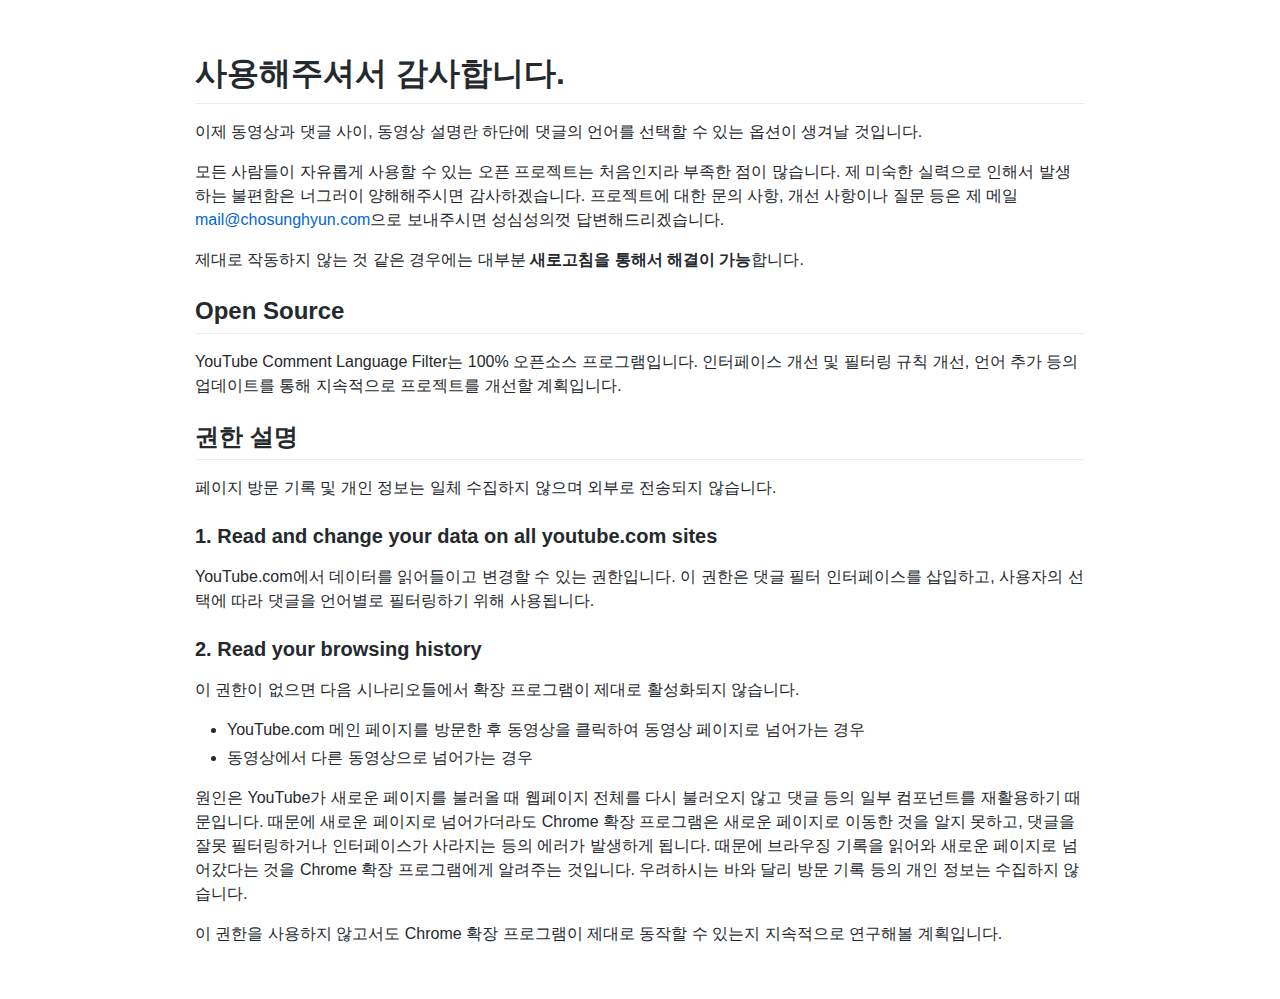
==== docs/index.html @ 40d3a5e2 ":art: Website Update" ====
<!DOCTYPE html>
<html lang="en">

<head>
  <meta charset="UTF-8">
  <meta name="viewport" content="width=device-width, initial-scale=1.0">
  <link rel="stylesheet" type="text/css" href="./styles.css" />
  <!--<script src="docs.js"></script>-->
  <style>
    .markdown-body {
      box-sizing: border-box;
      min-width: 200px;
      max-width: 980px;
      margin: 0 auto;
      padding: 45px;
    }

    @media (max-width: 767px) {
      .markdown-body {
        padding: 15px;
      }
    }
  </style>
  <script async src="https://www.googletagmanager.com/gtag/js?id=UA-127955862-8"></script>
  <script>
    window.dataLayer = window.dataLayer || [];
    function gtag() { dataLayer.push(arguments); }
    gtag('js', new Date());

    gtag('config', 'UA-127955862-8');
  </script>
  <title>YouTube Comment Language Filter</title>
</head>


<body>
  <!-- <article class="markdown-body">
    <h4>Language</h4>
    <select id="Language">
      <option value="English">English</option>
      <option value="Korean">Korean</option>
    </select>
  </article> -->
  <article class="markdown-body" id="main-text">
    <h1 id="toc_0">사용해주셔서 감사합니다.</h1>

    <p>이제 동영상과 댓글 사이, 동영상 설명란 하단에 댓글의 언어를 선택할 수 있는 옵션이 생겨날 것입니다.</p>

    <p>모든 사람들이 자유롭게 사용할 수 있는 오픈 프로젝트는 처음인지라 부족한 점이 많습니다. 제 미숙한 실력으로 인해서 발생하는 불편함은 너그러이 양해해주시면 감사하겠습니다. 프로젝트에 대한 문의 사항,
      개선 사항이나 질문 등은 제 메일 <a href="mailto:mail@chosunghyun.com">mail@chosunghyun.com</a>으로 보내주시면 성심성의껏 답변해드리겠습니다.</p>

    <p>제대로 작동하지 않는 것 같은 경우에는 대부분 <strong>새로고침을 통해서 해결이 가능</strong>합니다.</p>

    <h2 id="toc_1">Open Source</h2>

    <p>YouTube Comment Language Filter는 100% 오픈소스 프로그램입니다. 인터페이스 개선 및 필터링 규칙 개선, 언어 추가 등의 업데이트를 통해 지속적으로 프로젝트를 개선할
      계획입니다.</p>

    <h2 id="toc_2">권한 설명</h2>

    <p>페이지 방문 기록 및 개인 정보는 일체 수집하지 않으며 외부로 전송되지 않습니다. </p>

    <h3 id="toc_3">1. Read and change your data on all youtube.com sites</h3>

    <p>YouTube.com에서 데이터를 읽어들이고 변경할 수 있는 권한입니다. 이 권한은 댓글 필터 인터페이스를 삽입하고, 사용자의 선택에 따라 댓글을 언어별로 필터링하기 위해 사용됩니다.</p>

    <h3 id="toc_4">2. Read your browsing history</h3>

    <p>이 권한이 없으면 다음 시나리오들에서 확장 프로그램이 제대로 활성화되지 않습니다.</p>

    <ul>
      <li>YouTube.com 메인 페이지를 방문한 후 동영상을 클릭하여 동영상 페이지로 넘어가는 경우</li>
      <li>동영상에서 다른 동영상으로 넘어가는 경우</li>
    </ul>

    <p>원인은 YouTube가 새로운 페이지를 불러올 때 웹페이지 전체를 다시 불러오지 않고 댓글 등의 일부 컴포넌트를 재활용하기 때문입니다. 때문에 새로운 페이지로 넘어가더라도 Chrome 확장 프로그램은
      새로운 페이지로 이동한 것을 알지 못하고, 댓글을 잘못 필터링하거나 인터페이스가 사라지는 등의 에러가 발생하게 됩니다. 때문에 브라우징 기록을 읽어와 새로운 페이지로 넘어갔다는 것을 Chrome 확장
      프로그램에게 알려주는 것입니다. 우려하시는 바와 달리 방문 기록 등의 개인 정보는 수집하지 않습니다.</p>

    <p>이 권한을 사용하지 않고서도 Chrome 확장 프로그램이 제대로 동작할 수 있는지 지속적으로 연구해볼 계획입니다.</p>

  </article>
</body>

</html>
---- docs/styles.css ----
@import url("https://rsms.me/inter/inter.css");
html {
  font-family: "Inter", sans-serif;
}
@supports (font-variation-settings: normal) {
  html {
    font-family: "Inter var", sans-serif;
  }
}

.markdown-body .octicon {
  display: inline-block;
  fill: currentColor;
  vertical-align: text-bottom;
}

.markdown-body .anchor {
  float: left;
  line-height: 1;
  margin-left: -20px;
  padding-right: 4px;
}

.markdown-body .anchor:focus {
  outline: none;
}

.markdown-body h1 .octicon-link,
.markdown-body h2 .octicon-link,
.markdown-body h3 .octicon-link,
.markdown-body h4 .octicon-link,
.markdown-body h5 .octicon-link,
.markdown-body h6 .octicon-link {
  color: #1b1f23;
  vertical-align: middle;
  visibility: hidden;
}

.markdown-body h1:hover .anchor,
.markdown-body h2:hover .anchor,
.markdown-body h3:hover .anchor,
.markdown-body h4:hover .anchor,
.markdown-body h5:hover .anchor,
.markdown-body h6:hover .anchor {
  text-decoration: none;
}

.markdown-body h1:hover .anchor .octicon-link,
.markdown-body h2:hover .anchor .octicon-link,
.markdown-body h3:hover .anchor .octicon-link,
.markdown-body h4:hover .anchor .octicon-link,
.markdown-body h5:hover .anchor .octicon-link,
.markdown-body h6:hover .anchor .octicon-link {
  visibility: visible;
}

.markdown-body h1:hover .anchor .octicon-link:before,
.markdown-body h2:hover .anchor .octicon-link:before,
.markdown-body h3:hover .anchor .octicon-link:before,
.markdown-body h4:hover .anchor .octicon-link:before,
.markdown-body h5:hover .anchor .octicon-link:before,
.markdown-body h6:hover .anchor .octicon-link:before {
  width: 16px;
  height: 16px;
  content: " ";
  display: inline-block;
  background-image: url("data:image/svg+xml,%3Csvg xmlns='http://www.w3.org/2000/svg' viewBox='0 0 16 16' version='1.1' width='16' height='16' aria-hidden='true'%3E%3Cpath fill-rule='evenodd' d='M4 9h1v1H4c-1.5 0-3-1.69-3-3.5S2.55 3 4 3h4c1.45 0 3 1.69 3 3.5 0 1.41-.91 2.72-2 3.25V8.59c.58-.45 1-1.27 1-2.09C10 5.22 8.98 4 8 4H4c-.98 0-2 1.22-2 2.5S3 9 4 9zm9-3h-1v1h1c1 0 2 1.22 2 2.5S13.98 12 13 12H9c-.98 0-2-1.22-2-2.5 0-.83.42-1.64 1-2.09V6.25c-1.09.53-2 1.84-2 3.25C6 11.31 7.55 13 9 13h4c1.45 0 3-1.69 3-3.5S14.5 6 13 6z'%3E%3C/path%3E%3C/svg%3E");
}
.markdown-body {
  -ms-text-size-adjust: 100%;
  -webkit-text-size-adjust: 100%;
  line-height: 1.5;
  color: #24292e;
  font-family: -apple-system, BlinkMacSystemFont, Inter, Segoe UI, Helvetica,
    Arial, sans-serif, Apple Color Emoji, Segoe UI Emoji;
  font-size: 16px;
  line-height: 1.5;
  word-wrap: break-word;
}

.markdown-body details {
  display: block;
}

.markdown-body summary {
  display: list-item;
}

.markdown-body a {
  background-color: initial;
}

.markdown-body a:active,
.markdown-body a:hover {
  outline-width: 0;
}

.markdown-body strong {
  font-weight: inherit;
  font-weight: bolder;
}

.markdown-body h1 {
  font-size: 2em;
  margin: 0.67em 0;
}

.markdown-body img {
  border-style: none;
}

.markdown-body code,
.markdown-body kbd,
.markdown-body pre {
  font-family: monospace, monospace;
  font-size: 1em;
}

.markdown-body hr {
  box-sizing: initial;
  height: 0;
  overflow: visible;
}

.markdown-body input {
  font: inherit;
  margin: 0;
}

.markdown-body input {
  overflow: visible;
}

.markdown-body [type="checkbox"] {
  box-sizing: border-box;
  padding: 0;
}

.markdown-body * {
  box-sizing: border-box;
}

.markdown-body input {
  font-family: inherit;
  font-size: inherit;
  line-height: inherit;
}

.markdown-body a {
  color: #0366d6;
  text-decoration: none;
}

.markdown-body a:hover {
  text-decoration: underline;
}

.markdown-body strong {
  font-weight: 600;
}

.markdown-body hr {
  height: 0;
  margin: 15px 0;
  overflow: hidden;
  background: transparent;
  border: 0;
  border-bottom: 1px solid #dfe2e5;
}

.markdown-body hr:after,
.markdown-body hr:before {
  display: table;
  content: "";
}

.markdown-body hr:after {
  clear: both;
}

.markdown-body table {
  border-spacing: 0;
  border-collapse: collapse;
}

.markdown-body td,
.markdown-body th {
  padding: 0;
}

.markdown-body details summary {
  cursor: pointer;
}

.markdown-body kbd {
  display: inline-block;
  padding: 3px 5px;
  font: 11px SFMono-Regular, Consolas, Liberation Mono, Menlo, monospace;
  line-height: 10px;
  color: #444d56;
  vertical-align: middle;
  background-color: #fafbfc;
  border: 1px solid #d1d5da;
  border-radius: 3px;
  box-shadow: inset 0 -1px 0 #d1d5da;
}

.markdown-body h1,
.markdown-body h2,
.markdown-body h3,
.markdown-body h4,
.markdown-body h5,
.markdown-body h6 {
  margin-top: 0;
  margin-bottom: 0;
}

.markdown-body h1 {
  font-size: 32px;
}

.markdown-body h1,
.markdown-body h2 {
  font-weight: 600;
}

.markdown-body h2 {
  font-size: 24px;
}

.markdown-body h3 {
  font-size: 20px;
}

.markdown-body h3,
.markdown-body h4 {
  font-weight: 600;
}

.markdown-body h4 {
  font-size: 16px;
}

.markdown-body h5 {
  font-size: 14px;
}

.markdown-body h5,
.markdown-body h6 {
  font-weight: 600;
}

.markdown-body h6 {
  font-size: 12px;
}

.markdown-body p {
  margin-top: 0;
  margin-bottom: 10px;
}

.markdown-body blockquote {
  margin: 0;
}

.markdown-body ol,
.markdown-body ul {
  padding-left: 0;
  margin-top: 0;
  margin-bottom: 0;
}

.markdown-body ol ol,
.markdown-body ul ol {
  list-style-type: lower-roman;
}

.markdown-body ol ol ol,
.markdown-body ol ul ol,
.markdown-body ul ol ol,
.markdown-body ul ul ol {
  list-style-type: lower-alpha;
}

.markdown-body dd {
  margin-left: 0;
}

.markdown-body code,
.markdown-body pre {
  font-family: SFMono-Regular, Consolas, Liberation Mono, Menlo, monospace;
  font-size: 12px;
}

.markdown-body pre {
  margin-top: 0;
  margin-bottom: 0;
}

.markdown-body input::-webkit-inner-spin-button,
.markdown-body input::-webkit-outer-spin-button {
  margin: 0;
  -webkit-appearance: none;
  appearance: none;
}

.markdown-body :checked + .radio-label {
  position: relative;
  z-index: 1;
  border-color: #0366d6;
}

.markdown-body .border {
  border: 1px solid #e1e4e8 !important;
}

.markdown-body .border-0 {
  border: 0 !important;
}

.markdown-body .border-bottom {
  border-bottom: 1px solid #e1e4e8 !important;
}

.markdown-body .rounded-1 {
  border-radius: 3px !important;
}

.markdown-body .bg-white {
  background-color: #fff !important;
}

.markdown-body .bg-gray-light {
  background-color: #fafbfc !important;
}

.markdown-body .text-gray-light {
  color: #6a737d !important;
}

.markdown-body .mb-0 {
  margin-bottom: 0 !important;
}

.markdown-body .my-2 {
  margin-top: 8px !important;
  margin-bottom: 8px !important;
}

.markdown-body .pl-0 {
  padding-left: 0 !important;
}

.markdown-body .py-0 {
  padding-top: 0 !important;
  padding-bottom: 0 !important;
}

.markdown-body .pl-1 {
  padding-left: 4px !important;
}

.markdown-body .pl-2 {
  padding-left: 8px !important;
}

.markdown-body .py-2 {
  padding-top: 8px !important;
  padding-bottom: 8px !important;
}

.markdown-body .pl-3,
.markdown-body .px-3 {
  padding-left: 16px !important;
}

.markdown-body .px-3 {
  padding-right: 16px !important;
}

.markdown-body .pl-4 {
  padding-left: 24px !important;
}

.markdown-body .pl-5 {
  padding-left: 32px !important;
}

.markdown-body .pl-6 {
  padding-left: 40px !important;
}

.markdown-body .f6 {
  font-size: 12px !important;
}

.markdown-body .lh-condensed {
  line-height: 1.25 !important;
}

.markdown-body .text-bold {
  font-weight: 600 !important;
}

.markdown-body .pl-c {
  color: #6a737d;
}

.markdown-body .pl-c1,
.markdown-body .pl-s .pl-v {
  color: #005cc5;
}

.markdown-body .pl-e,
.markdown-body .pl-en {
  color: #6f42c1;
}

.markdown-body .pl-s .pl-s1,
.markdown-body .pl-smi {
  color: #24292e;
}

.markdown-body .pl-ent {
  color: #22863a;
}

.markdown-body .pl-k {
  color: #d73a49;
}

.markdown-body .pl-pds,
.markdown-body .pl-s,
.markdown-body .pl-s .pl-pse .pl-s1,
.markdown-body .pl-sr,
.markdown-body .pl-sr .pl-cce,
.markdown-body .pl-sr .pl-sra,
.markdown-body .pl-sr .pl-sre {
  color: #032f62;
}

.markdown-body .pl-smw,
.markdown-body .pl-v {
  color: #e36209;
}

.markdown-body .pl-bu {
  color: #b31d28;
}

.markdown-body .pl-ii {
  color: #fafbfc;
  background-color: #b31d28;
}

.markdown-body .pl-c2 {
  color: #fafbfc;
  background-color: #d73a49;
}

.markdown-body .pl-c2:before {
  content: "^M";
}

.markdown-body .pl-sr .pl-cce {
  font-weight: 700;
  color: #22863a;
}

.markdown-body .pl-ml {
  color: #735c0f;
}

.markdown-body .pl-mh,
.markdown-body .pl-mh .pl-en,
.markdown-body .pl-ms {
  font-weight: 700;
  color: #005cc5;
}

.markdown-body .pl-mi {
  font-style: italic;
  color: #24292e;
}

.markdown-body .pl-mb {
  font-weight: 700;
  color: #24292e;
}

.markdown-body .pl-md {
  color: #b31d28;
  background-color: #ffeef0;
}

.markdown-body .pl-mi1 {
  color: #22863a;
  background-color: #f0fff4;
}

.markdown-body .pl-mc {
  color: #e36209;
  background-color: #ffebda;
}

.markdown-body .pl-mi2 {
  color: #f6f8fa;
  background-color: #005cc5;
}

.markdown-body .pl-mdr {
  font-weight: 700;
  color: #6f42c1;
}

.markdown-body .pl-ba {
  color: #586069;
}

.markdown-body .pl-sg {
  color: #959da5;
}

.markdown-body .pl-corl {
  text-decoration: underline;
  color: #032f62;
}

.markdown-body .mb-0 {
  margin-bottom: 0 !important;
}

.markdown-body .my-2 {
  margin-bottom: 8px !important;
}

.markdown-body .my-2 {
  margin-top: 8px !important;
}

.markdown-body .pl-0 {
  padding-left: 0 !important;
}

.markdown-body .py-0 {
  padding-top: 0 !important;
  padding-bottom: 0 !important;
}

.markdown-body .pl-1 {
  padding-left: 4px !important;
}

.markdown-body .pl-2 {
  padding-left: 8px !important;
}

.markdown-body .py-2 {
  padding-top: 8px !important;
  padding-bottom: 8px !important;
}

.markdown-body .pl-3 {
  padding-left: 16px !important;
}

.markdown-body .pl-4 {
  padding-left: 24px !important;
}

.markdown-body .pl-5 {
  padding-left: 32px !important;
}

.markdown-body .pl-6 {
  padding-left: 40px !important;
}

.markdown-body .pl-7 {
  padding-left: 48px !important;
}

.markdown-body .pl-8 {
  padding-left: 64px !important;
}

.markdown-body .pl-9 {
  padding-left: 80px !important;
}

.markdown-body .pl-10 {
  padding-left: 96px !important;
}

.markdown-body .pl-11 {
  padding-left: 112px !important;
}

.markdown-body .pl-12 {
  padding-left: 128px !important;
}

.markdown-body hr {
  border-bottom-color: #eee;
}

.markdown-body kbd {
  display: inline-block;
  padding: 3px 5px;
  font: 11px SFMono-Regular, Consolas, Liberation Mono, Menlo, monospace;
  line-height: 10px;
  color: #444d56;
  vertical-align: middle;
  background-color: #fafbfc;
  border: 1px solid #d1d5da;
  border-radius: 3px;
  box-shadow: inset 0 -1px 0 #d1d5da;
}

.markdown-body:after,
.markdown-body:before {
  display: table;
  content: "";
}

.markdown-body:after {
  clear: both;
}

.markdown-body > :first-child {
  margin-top: 0 !important;
}

.markdown-body > :last-child {
  margin-bottom: 0 !important;
}

.markdown-body a:not([href]) {
  color: inherit;
  text-decoration: none;
}

.markdown-body blockquote,
.markdown-body details,
.markdown-body dl,
.markdown-body ol,
.markdown-body p,
.markdown-body pre,
.markdown-body table,
.markdown-body ul {
  margin-top: 0;
  margin-bottom: 16px;
}

.markdown-body hr {
  height: 0.25em;
  padding: 0;
  margin: 24px 0;
  background-color: #e1e4e8;
  border: 0;
}

.markdown-body blockquote {
  padding: 0 1em;
  color: #6a737d;
  border-left: 0.25em solid #dfe2e5;
}

.markdown-body blockquote > :first-child {
  margin-top: 0;
}

.markdown-body blockquote > :last-child {
  margin-bottom: 0;
}

.markdown-body h1,
.markdown-body h2,
.markdown-body h3,
.markdown-body h4,
.markdown-body h5,
.markdown-body h6 {
  margin-top: 24px;
  margin-bottom: 16px;
  font-weight: 600;
  line-height: 1.25;
}

.markdown-body h1 {
  font-size: 2em;
}

.markdown-body h1,
.markdown-body h2 {
  padding-bottom: 0.3em;
  border-bottom: 1px solid #eaecef;
}

.markdown-body h2 {
  font-size: 1.5em;
}

.markdown-body h3 {
  font-size: 1.25em;
}

.markdown-body h4 {
  font-size: 1em;
}

.markdown-body h5 {
  font-size: 0.875em;
}

.markdown-body h6 {
  font-size: 0.85em;
  color: #6a737d;
}

.markdown-body ol,
.markdown-body ul {
  padding-left: 2em;
}

.markdown-body ol ol,
.markdown-body ol ul,
.markdown-body ul ol,
.markdown-body ul ul {
  margin-top: 0;
  margin-bottom: 0;
}

.markdown-body li {
  word-wrap: break-all;
}

.markdown-body li > p {
  margin-top: 16px;
}

.markdown-body li + li {
  margin-top: 0.25em;
}

.markdown-body dl {
  padding: 0;
}

.markdown-body dl dt {
  padding: 0;
  margin-top: 16px;
  font-size: 1em;
  font-style: italic;
  font-weight: 600;
}

.markdown-body dl dd {
  padding: 0 16px;
  margin-bottom: 16px;
}

.markdown-body table {
  display: block;
  width: 100%;
  overflow: auto;
}

.markdown-body table th {
  font-weight: 600;
}

.markdown-body table td,
.markdown-body table th {
  padding: 6px 13px;
  border: 1px solid #dfe2e5;
}

.markdown-body table tr {
  background-color: #fff;
  border-top: 1px solid #c6cbd1;
}

.markdown-body table tr:nth-child(2n) {
  background-color: #f6f8fa;
}

.markdown-body img {
  max-width: 100%;
  box-sizing: initial;
  background-color: #fff;
}

.markdown-body img[align="right"] {
  padding-left: 20px;
}

.markdown-body img[align="left"] {
  padding-right: 20px;
}

.markdown-body code {
  padding: 0.2em 0.4em;
  margin: 0;
  font-size: 85%;
  background-color: rgba(27, 31, 35, 0.05);
  border-radius: 3px;
}

.markdown-body pre {
  word-wrap: normal;
}

.markdown-body pre > code {
  padding: 0;
  margin: 0;
  font-size: 100%;
  word-break: normal;
  white-space: pre;
  background: transparent;
  border: 0;
}

.markdown-body .highlight {
  margin-bottom: 16px;
}

.markdown-body .highlight pre {
  margin-bottom: 0;
  word-break: normal;
}

.markdown-body .highlight pre,
.markdown-body pre {
  padding: 16px;
  overflow: auto;
  font-size: 85%;
  line-height: 1.45;
  background-color: #f6f8fa;
  border-radius: 3px;
}

.markdown-body pre code {
  display: inline;
  max-width: auto;
  padding: 0;
  margin: 0;
  overflow: visible;
  line-height: inherit;
  word-wrap: normal;
  background-color: initial;
  border: 0;
}

.markdown-body .commit-tease-sha {
  display: inline-block;
  font-family: SFMono-Regular, Consolas, Liberation Mono, Menlo, monospace;
  font-size: 90%;
  color: #444d56;
}

.markdown-body .full-commit .btn-outline:not(:disabled):hover {
  color: #005cc5;
  border-color: #005cc5;
}

.markdown-body .blob-wrapper {
  overflow-x: auto;
  overflow-y: hidden;
}

.markdown-body .blob-wrapper-embedded {
  max-height: 240px;
  overflow-y: auto;
}

.markdown-body .blob-num {
  width: 1%;
  min-width: 50px;
  padding-right: 10px;
  padding-left: 10px;
  font-family: SFMono-Regular, Consolas, Liberation Mono, Menlo, monospace;
  font-size: 12px;
  line-height: 20px;
  color: rgba(27, 31, 35, 0.3);
  text-align: right;
  white-space: nowrap;
  vertical-align: top;
  cursor: pointer;
  -webkit-user-select: none;
  -moz-user-select: none;
  -ms-user-select: none;
  user-select: none;
}

.markdown-body .blob-num:hover {
  color: rgba(27, 31, 35, 0.6);
}

.markdown-body .blob-num:before {
  content: attr(data-line-number);
}

.markdown-body .blob-code {
  position: relative;
  padding-right: 10px;
  padding-left: 10px;
  line-height: 20px;
  vertical-align: top;
}

.markdown-body .blob-code-inner {
  overflow: visible;
  font-family: SFMono-Regular, Consolas, Liberation Mono, Menlo, monospace;
  font-size: 12px;
  color: #24292e;
  word-wrap: normal;
  white-space: pre;
}

.markdown-body .pl-token.active,
.markdown-body .pl-token:hover {
  cursor: pointer;
  background: #ffea7f;
}

.markdown-body .tab-size[data-tab-size="1"] {
  -moz-tab-size: 1;
  tab-size: 1;
}

.markdown-body .tab-size[data-tab-size="2"] {
  -moz-tab-size: 2;
  tab-size: 2;
}

.markdown-body .tab-size[data-tab-size="3"] {
  -moz-tab-size: 3;
  tab-size: 3;
}

.markdown-body .tab-size[data-tab-size="4"] {
  -moz-tab-size: 4;
  tab-size: 4;
}

.markdown-body .tab-size[data-tab-size="5"] {
  -moz-tab-size: 5;
  tab-size: 5;
}

.markdown-body .tab-size[data-tab-size="6"] {
  -moz-tab-size: 6;
  tab-size: 6;
}

.markdown-body .tab-size[data-tab-size="7"] {
  -moz-tab-size: 7;
  tab-size: 7;
}

.markdown-body .tab-size[data-tab-size="8"] {
  -moz-tab-size: 8;
  tab-size: 8;
}

.markdown-body .tab-size[data-tab-size="9"] {
  -moz-tab-size: 9;
  tab-size: 9;
}

.markdown-body .tab-size[data-tab-size="10"] {
  -moz-tab-size: 10;
  tab-size: 10;
}

.markdown-body .tab-size[data-tab-size="11"] {
  -moz-tab-size: 11;
  tab-size: 11;
}

.markdown-body .tab-size[data-tab-size="12"] {
  -moz-tab-size: 12;
  tab-size: 12;
}

.markdown-body .task-list-item {
  list-style-type: none;
}

.markdown-body .task-list-item + .task-list-item {
  margin-top: 3px;
}

.markdown-body .task-list-item input {
  margin: 0 0.2em 0.25em -1.6em;
  vertical-align: middle;
}
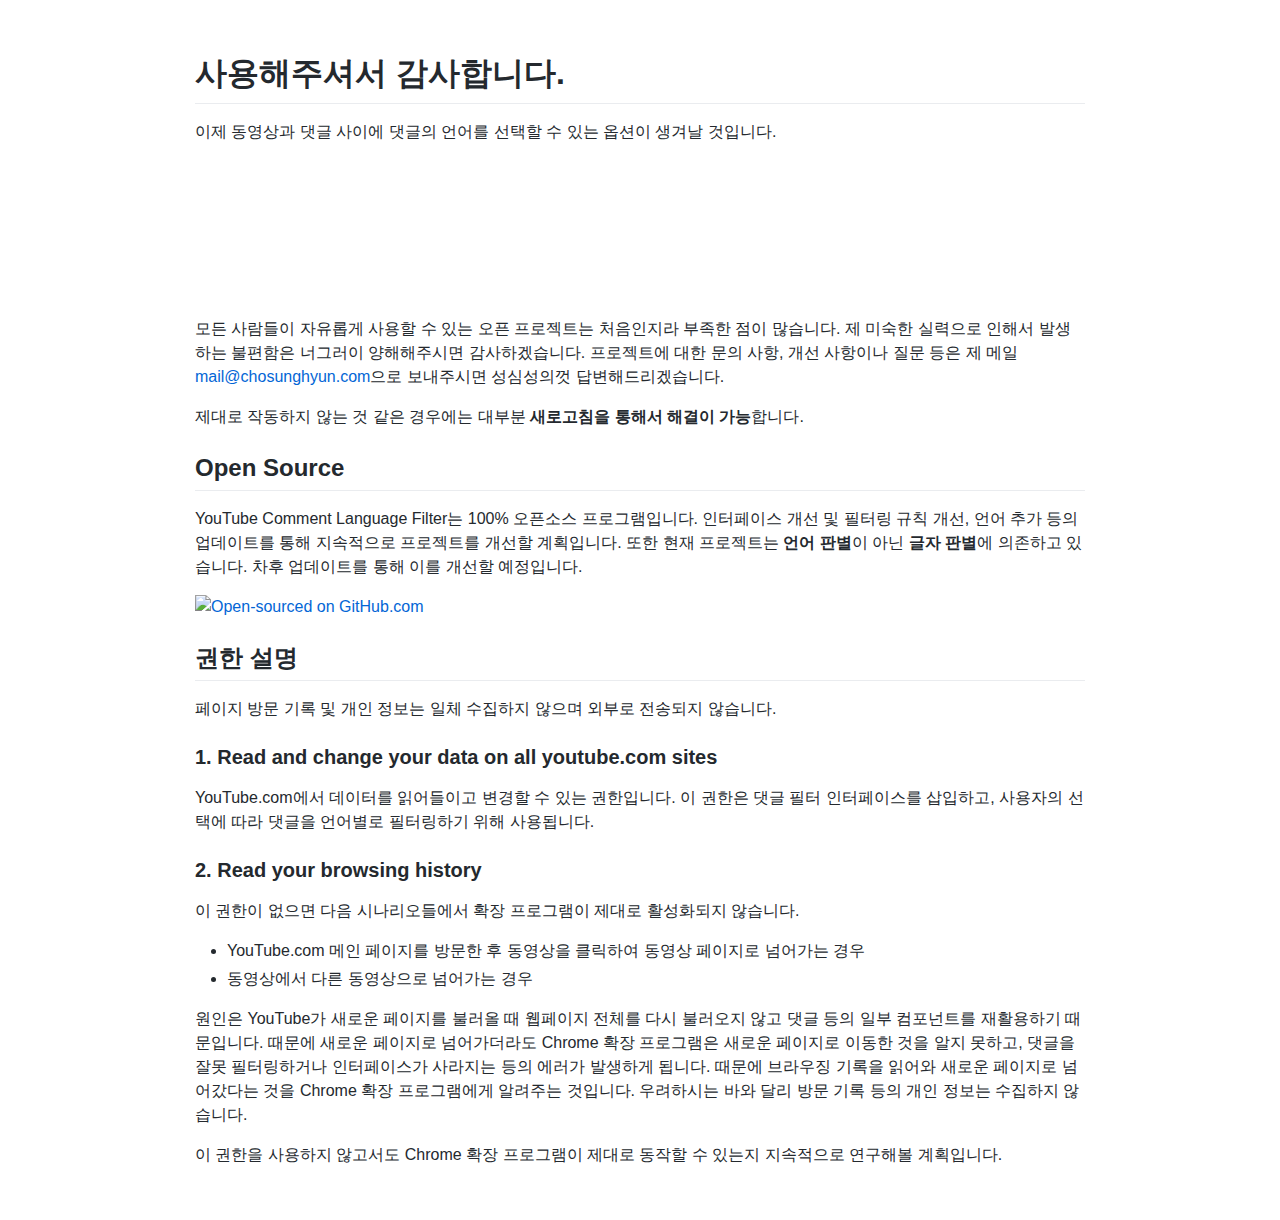
==== commit 095eb977: ":pencil: Clarifying that it's not language detection but character detection" ====
--- a/docs/index.html
+++ b/docs/index.html
@@ -29,7 +29,7 @@
 
     gtag('config', 'UA-127955862-8');
   </script>
-  <title>YouTube Comment Language Filter</title>
+  <title>사용해주셔서 감사합니다.</title>
 </head>
 
 
@@ -44,7 +44,12 @@
   <article class="markdown-body" id="main-text">
     <h1 id="toc_0">사용해주셔서 감사합니다.</h1>
 
-    <p>이제 동영상과 댓글 사이, 동영상 설명란 하단에 댓글의 언어를 선택할 수 있는 옵션이 생겨날 것입니다.</p>
+    <p>이제 동영상과 댓글 사이에 댓글의 언어를 선택할 수 있는 옵션이 생겨날 것입니다.</p>
+
+    <video width="250" autoplay loop muted>
+      <source src="min-CLF.mp4" type="video/mp4">
+      Your browser does not support the video tag.
+    </video>
 
     <p>모든 사람들이 자유롭게 사용할 수 있는 오픈 프로젝트는 처음인지라 부족한 점이 많습니다. 제 미숙한 실력으로 인해서 발생하는 불편함은 너그러이 양해해주시면 감사하겠습니다. 프로젝트에 대한 문의 사항,
       개선 사항이나 질문 등은 제 메일 <a href="mailto:mail@chosunghyun.com">mail@chosunghyun.com</a>으로 보내주시면 성심성의껏 답변해드리겠습니다.</p>
@@ -54,7 +59,9 @@
     <h2 id="toc_1">Open Source</h2>
 
     <p>YouTube Comment Language Filter는 100% 오픈소스 프로그램입니다. 인터페이스 개선 및 필터링 규칙 개선, 언어 추가 등의 업데이트를 통해 지속적으로 프로젝트를 개선할
-      계획입니다.</p>
+      계획입니다. 또한 현재 프로젝트는 <strong>언어 판별</strong>이 아닌 <strong>글자 판별</strong>에 의존하고 있습니다. 차후 업데이트를 통해 이를 개선할 예정입니다.</p>
+    <a href="https://github.com/anaclumos/youtube-comment-language-filter" target="_blank" rel="noopener"><img
+        src="./min-ghopensource.png" alt="Open-sourced on GitHub.com" width="150px"></a>
 
     <h2 id="toc_2">권한 설명</h2>
 
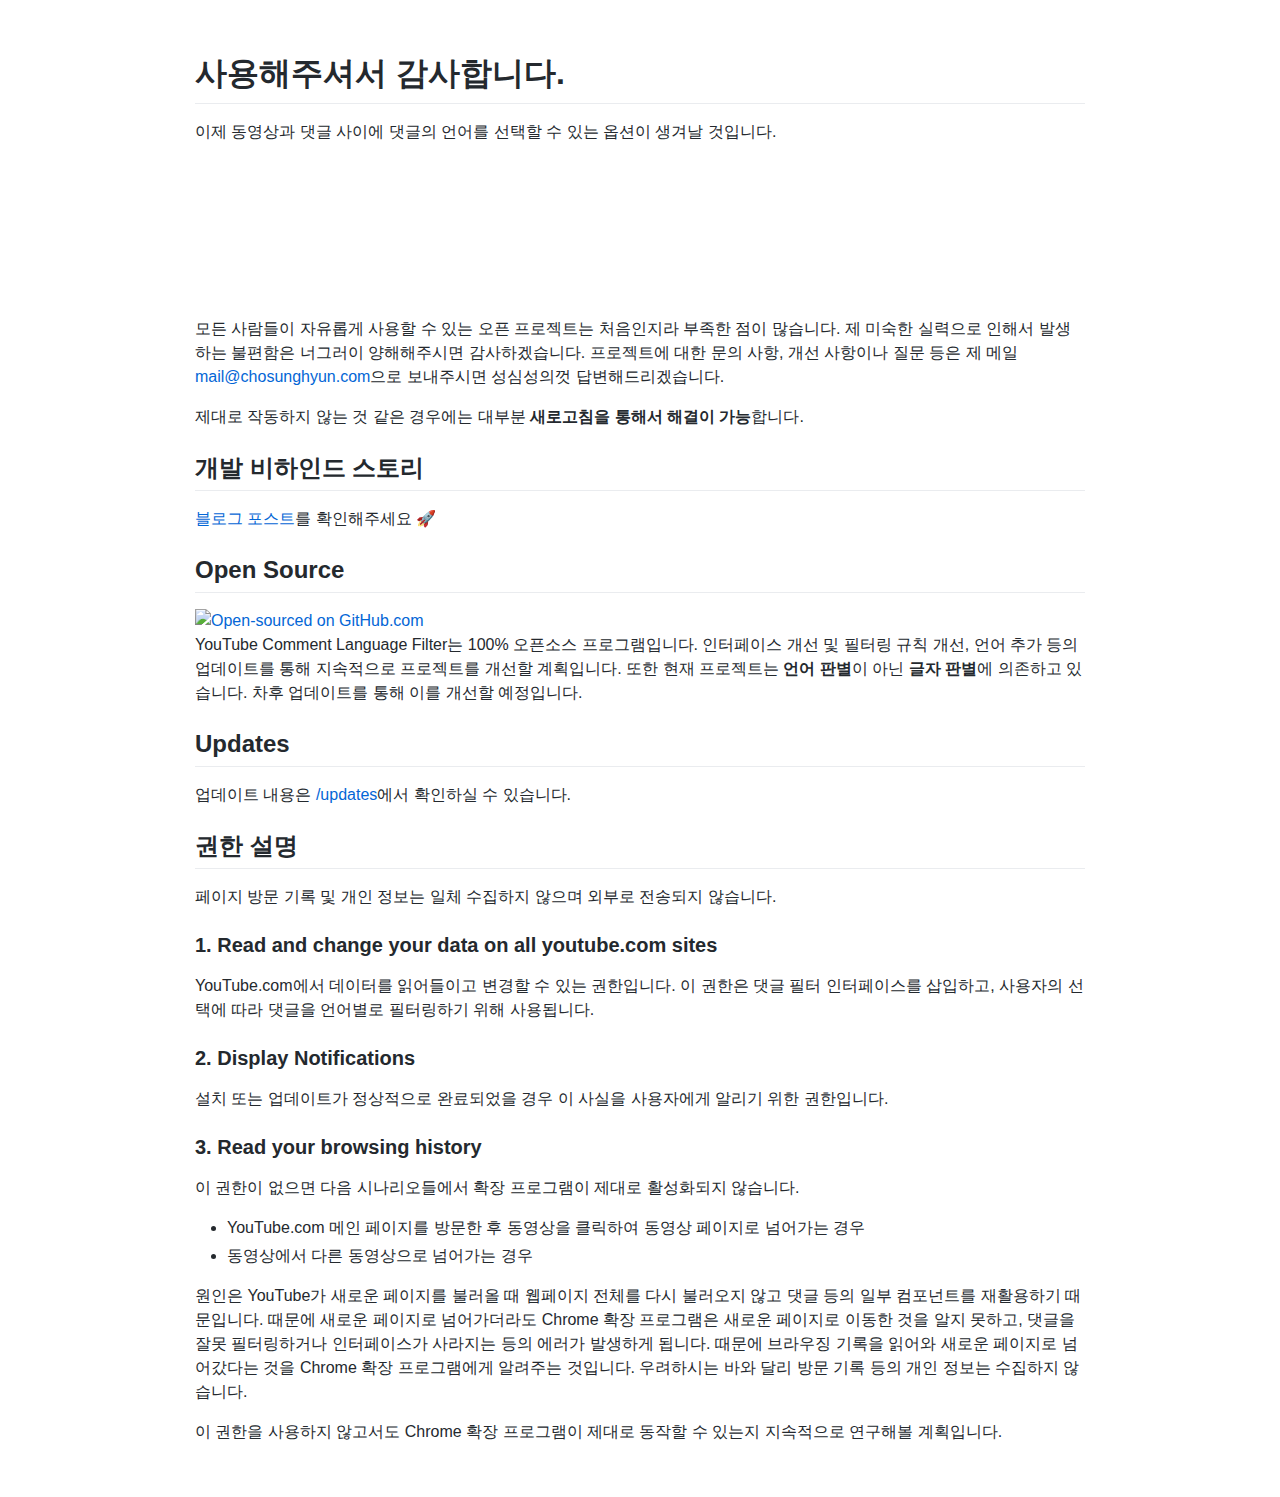
==== commit 9cb3f723: ":pencil: Update Website to include updates / noti permissions" ====
--- a/docs/index.html
+++ b/docs/index.html
@@ -26,66 +26,47 @@
     window.dataLayer = window.dataLayer || [];
     function gtag() { dataLayer.push(arguments); }
     gtag('js', new Date());
-
     gtag('config', 'UA-127955862-8');
   </script>
   <title>사용해주셔서 감사합니다.</title>
 </head>
 
-
 <body>
-  <!-- <article class="markdown-body">
-    <h4>Language</h4>
-    <select id="Language">
-      <option value="English">English</option>
-      <option value="Korean">Korean</option>
-    </select>
-  </article> -->
   <article class="markdown-body" id="main-text">
     <h1 id="toc_0">사용해주셔서 감사합니다.</h1>
-
     <p>이제 동영상과 댓글 사이에 댓글의 언어를 선택할 수 있는 옵션이 생겨날 것입니다.</p>
-
     <video width="250" autoplay loop muted>
       <source src="min-CLF.mp4" type="video/mp4">
       Your browser does not support the video tag.
     </video>
-
     <p>모든 사람들이 자유롭게 사용할 수 있는 오픈 프로젝트는 처음인지라 부족한 점이 많습니다. 제 미숙한 실력으로 인해서 발생하는 불편함은 너그러이 양해해주시면 감사하겠습니다. 프로젝트에 대한 문의 사항,
       개선 사항이나 질문 등은 제 메일 <a href="mailto:mail@chosunghyun.com">mail@chosunghyun.com</a>으로 보내주시면 성심성의껏 답변해드리겠습니다.</p>
-
     <p>제대로 작동하지 않는 것 같은 경우에는 대부분 <strong>새로고침을 통해서 해결이 가능</strong>합니다.</p>
-
-    <h2 id="toc_1">Open Source</h2>
-
+    <h2 id="toc_1">개발 비하인드 스토리</h2>
+    <p><a href="https://blog.chosunghyun.com/kr-yclf-part-1/" target="_blank" rel="noopener">블로그 포스트</a>를 확인해주세요 🚀</p>
+    <h2 id="toc_2">Open Source</h2>
+    <a href="https://github.com/anaclumos/youtube-comment-language-filter" target="_blank" rel="noopener"><img
+        src="./min-ghopensource.png" alt="Open-sourced on GitHub.com" width="150px"></a>
     <p>YouTube Comment Language Filter는 100% 오픈소스 프로그램입니다. 인터페이스 개선 및 필터링 규칙 개선, 언어 추가 등의 업데이트를 통해 지속적으로 프로젝트를 개선할
       계획입니다. 또한 현재 프로젝트는 <strong>언어 판별</strong>이 아닌 <strong>글자 판별</strong>에 의존하고 있습니다. 차후 업데이트를 통해 이를 개선할 예정입니다.</p>
-    <a href="https://github.com/anaclumos/youtube-comment-language-filter" target="_blank" rel="noopener"><img
-        src="./min-ghopensource.png" alt="Open-sourced on GitHub.com" width="150px"></a>
-
-    <h2 id="toc_2">권한 설명</h2>
-
+    <h2 id="toc_2">Updates</h2>
+    업데이트 내용은 <a href="./updates/">/updates</a>에서 확인하실 수 있습니다.
+    <h2 id="toc_3">권한 설명</h2>
     <p>페이지 방문 기록 및 개인 정보는 일체 수집하지 않으며 외부로 전송되지 않습니다. </p>
-
-    <h3 id="toc_3">1. Read and change your data on all youtube.com sites</h3>
-
+    <h3 id="toc_4">1. Read and change your data on all youtube.com sites</h3>
     <p>YouTube.com에서 데이터를 읽어들이고 변경할 수 있는 권한입니다. 이 권한은 댓글 필터 인터페이스를 삽입하고, 사용자의 선택에 따라 댓글을 언어별로 필터링하기 위해 사용됩니다.</p>
-
-    <h3 id="toc_4">2. Read your browsing history</h3>
-
+    <h3 id="toc_5">2. Display Notifications</h3>
+    <p>설치 또는 업데이트가 정상적으로 완료되었을 경우 이 사실을 사용자에게 알리기 위한 권한입니다.</p>
+    <h3 id="toc_6">3. Read your browsing history</h3>
     <p>이 권한이 없으면 다음 시나리오들에서 확장 프로그램이 제대로 활성화되지 않습니다.</p>
-
     <ul>
       <li>YouTube.com 메인 페이지를 방문한 후 동영상을 클릭하여 동영상 페이지로 넘어가는 경우</li>
       <li>동영상에서 다른 동영상으로 넘어가는 경우</li>
     </ul>
-
     <p>원인은 YouTube가 새로운 페이지를 불러올 때 웹페이지 전체를 다시 불러오지 않고 댓글 등의 일부 컴포넌트를 재활용하기 때문입니다. 때문에 새로운 페이지로 넘어가더라도 Chrome 확장 프로그램은
       새로운 페이지로 이동한 것을 알지 못하고, 댓글을 잘못 필터링하거나 인터페이스가 사라지는 등의 에러가 발생하게 됩니다. 때문에 브라우징 기록을 읽어와 새로운 페이지로 넘어갔다는 것을 Chrome 확장
       프로그램에게 알려주는 것입니다. 우려하시는 바와 달리 방문 기록 등의 개인 정보는 수집하지 않습니다.</p>
-
     <p>이 권한을 사용하지 않고서도 Chrome 확장 프로그램이 제대로 동작할 수 있는지 지속적으로 연구해볼 계획입니다.</p>
-
   </article>
 </body>
 
